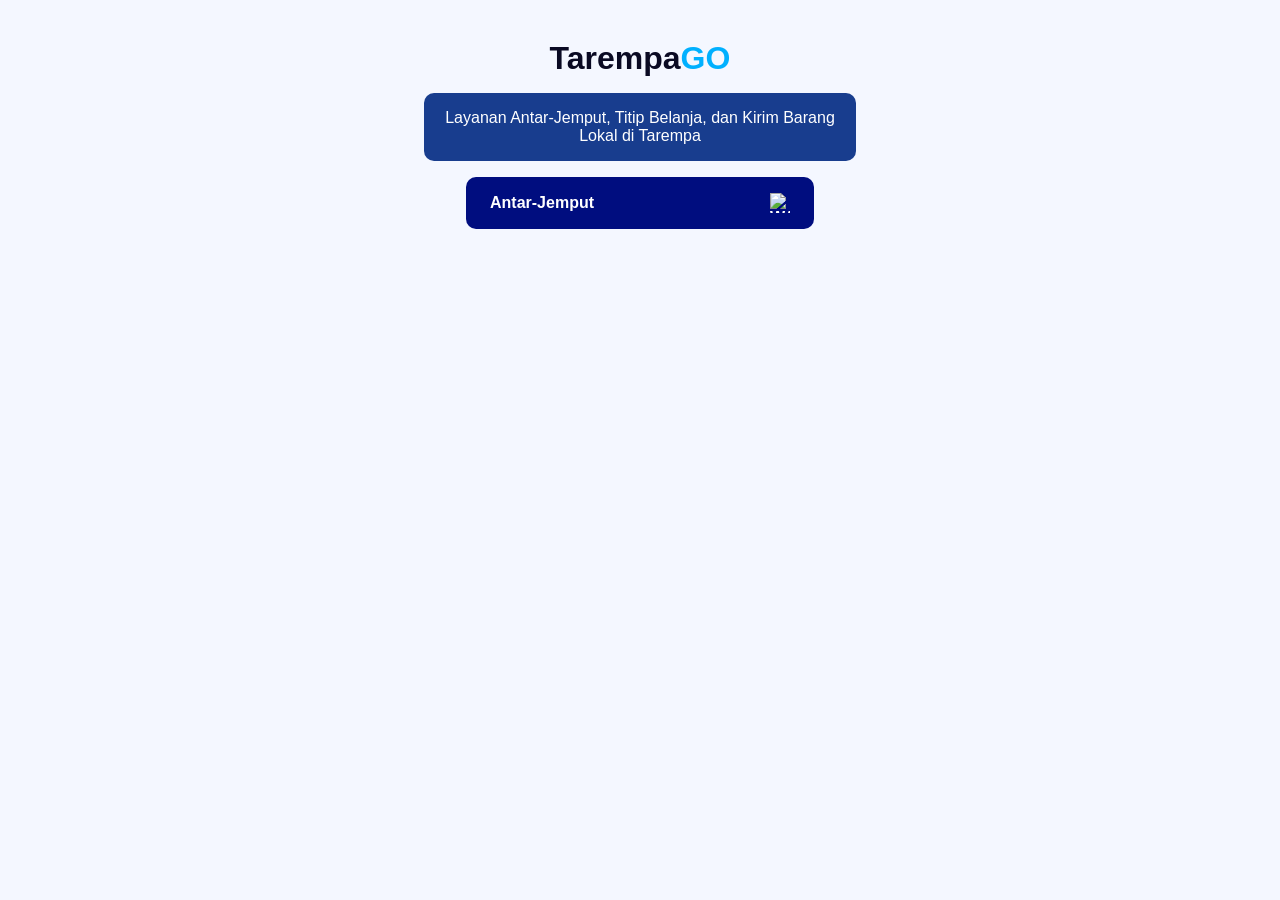
==== index.html @ 94921f46 "Add files via upload" ====
<!DOCTYPE html>
<html lang="id">
<head>
  <meta charset="UTF-8" />
  <meta name="viewport" content="width=device-width, initial-scale=1.0"/>
  <title>TarempaGO</title>
  <style>
    body {
      background: #f4f7ff;
      font-family: 'Segoe UI', sans-serif;
      display: flex;
      flex-direction: column;
      align-items: center;
      padding: 2rem;
    }
    .logo {
      font-size: 2rem;
      font-weight: bold;
      color: #0a0a23;
      margin-bottom: 1rem;
    }
    .subtitle {
      font-size: 1rem;
      text-align: center;
      background: #183d8e;
      color: white;
      padding: 1rem;
      border-radius: 10px;
      max-width: 400px;
    }
    .btn {
      display: flex;
      justify-content: space-between;
      align-items: center;
      background-color: #000d7f;
      color: white;
      border: none;
      padding: 1rem 1.5rem;
      border-radius: 10px;
      margin: 1rem;
      font-weight: bold;
      width: 300px;
      text-decoration: none;
    }
    .btn img {
      width: 20px;
      height: 20px;
    }
    .icon {
      background: #c7f5f4;
      padding: 1rem;
      border-radius: 1rem;
      margin-top: 1rem;
    }
  </style>
</head>
<body>
  <div class="logo">Tarempa<span style="color: #00b0ff;">GO</span></div>
  <div class="subtitle">Layanan Antar-Jemput, Titip Belanja, dan Kirim Barang Lokal di Tarempa</div>

  <a class="btn" href="https://wa.me/6288271127189?text=Halo%20TarempaGO%2C%20saya%20ingin%20antar-jemput">
    Antar-Jemput <img src="https://upload.wikimedia.org/wikipedia/commons/6/6b/WhatsApp.svg" alt="WA">
  </a>
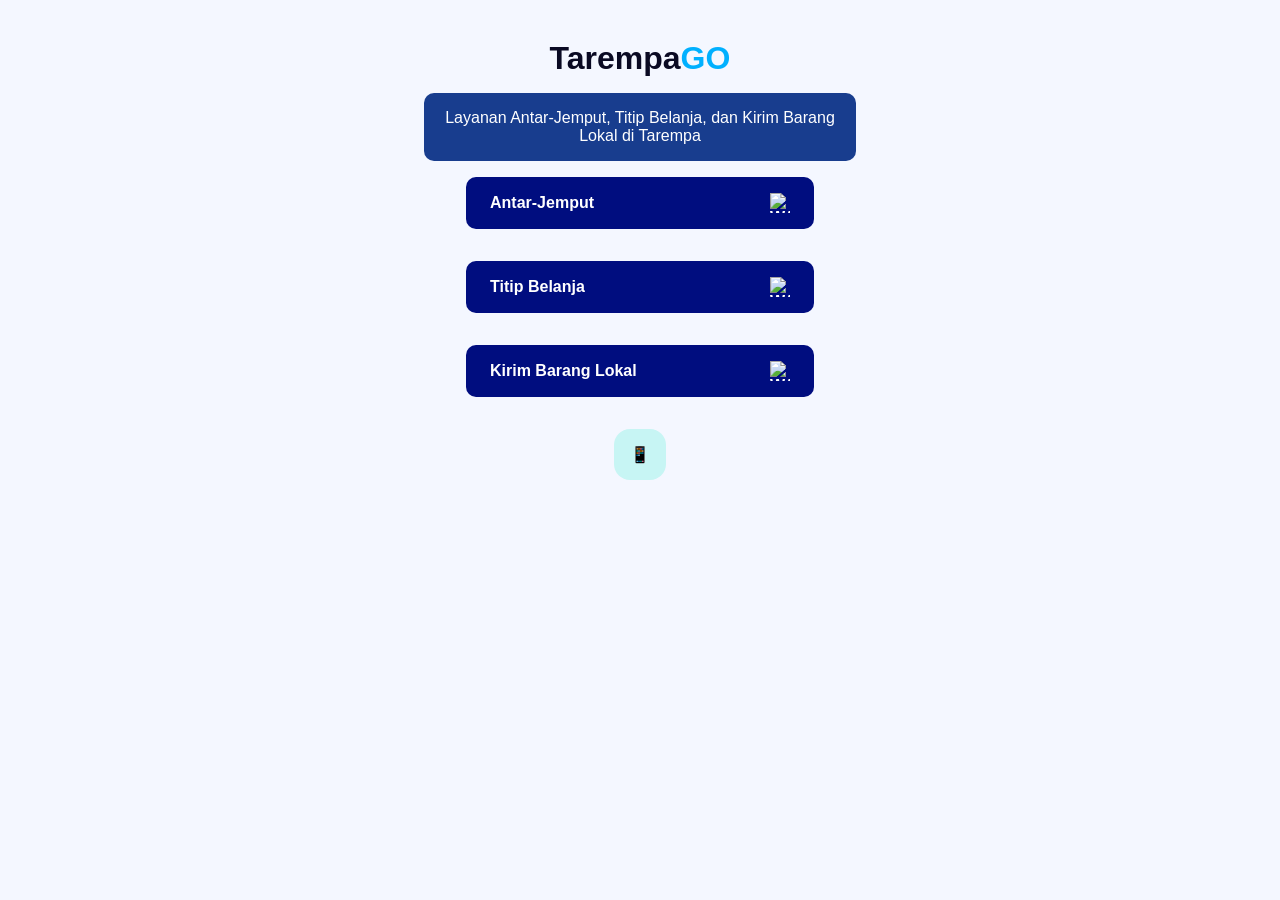
==== commit 464d2874: "index.html" ====
--- a/index.html
+++ b/index.html
@@ -61,3 +61,13 @@
   <a class="btn" href="https://wa.me/6288271127189?text=Halo%20TarempaGO%2C%20saya%20ingin%20antar-jemput">
     Antar-Jemput <img src="https://upload.wikimedia.org/wikipedia/commons/6/6b/WhatsApp.svg" alt="WA">
   </a>
+  <a class="btn" href="https://wa.me/6288271127189?text=Halo%20TarempaGO%2C%20saya%20ingin%20titip%20belanja">
+    Titip Belanja <img src="https://upload.wikimedia.org/wikipedia/commons/6/6b/WhatsApp.svg" alt="WA">
+  </a>
+  <a class="btn" href="https://wa.me/6288271127189?text=Halo%20TarempaGO%2C%20saya%20ingin%20kirim%20barang%20lokal">
+    Kirim Barang Lokal <img src="https://upload.wikimedia.org/wikipedia/commons/6/6b/WhatsApp.svg" alt="WA">
+  </a>
+
+  <div class="icon">📱</div>
+</body>
+</html>
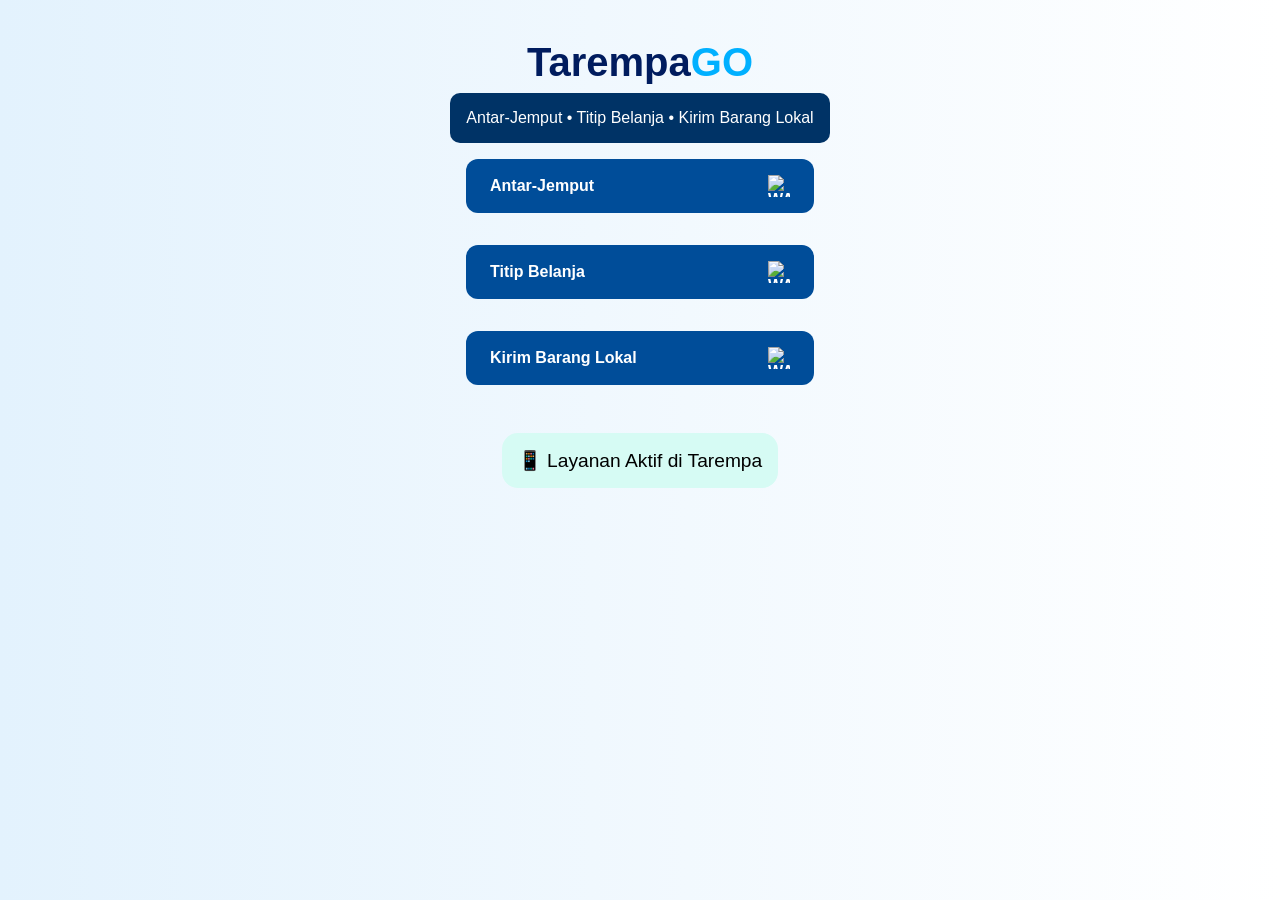
==== commit 5be14fff: "index.html" ====
--- a/index.html
+++ b/index.html
@@ -6,57 +6,83 @@
   <title>TarempaGO</title>
   <style>
     body {
-      background: #f4f7ff;
+      background: linear-gradient(to right, #e3f2fd, #ffffff);
       font-family: 'Segoe UI', sans-serif;
       display: flex;
       flex-direction: column;
       align-items: center;
       padding: 2rem;
+      animation: fadeIn 1.2s ease-in-out;
     }
+
+    @keyframes fadeIn {
+      from {opacity: 0; transform: translateY(20px);}
+      to {opacity: 1; transform: translateY(0);}
+    }
+
     .logo {
-      font-size: 2rem;
+      font-size: 2.5rem;
       font-weight: bold;
-      color: #0a0a23;
-      margin-bottom: 1rem;
+      color: #001c5e;
+      margin-bottom: 0.5rem;
+      animation: slideDown 1s ease;
     }
+
+    @keyframes slideDown {
+      0% {opacity: 0; transform: translateY(-30px);}
+      100% {opacity: 1; transform: translateY(0);}
+    }
+
     .subtitle {
       font-size: 1rem;
       text-align: center;
-      background: #183d8e;
+      background: #003366;
       color: white;
       padding: 1rem;
       border-radius: 10px;
       max-width: 400px;
+      animation: fadeIn 1.5s ease-in-out;
     }
+
     .btn {
       display: flex;
       justify-content: space-between;
       align-items: center;
-      background-color: #000d7f;
+      background-color: #004d99;
       color: white;
       border: none;
       padding: 1rem 1.5rem;
-      border-radius: 10px;
+      border-radius: 12px;
       margin: 1rem;
       font-weight: bold;
       width: 300px;
       text-decoration: none;
+      transition: transform 0.3s ease, box-shadow 0.3s ease;
     }
+
+    .btn:hover {
+      transform: translateY(-3px);
+      box-shadow: 0 8px 15px rgba(0, 0, 0, 0.2);
+      background-color: #0059b3;
+    }
+
     .btn img {
-      width: 20px;
-      height: 20px;
+      width: 22px;
+      height: 22px;
     }
+
     .icon {
-      background: #c7f5f4;
+      background: #d6fbf4;
       padding: 1rem;
       border-radius: 1rem;
-      margin-top: 1rem;
+      margin-top: 2rem;
+      font-size: 1.2rem;
     }
   </style>
 </head>
 <body>
   <div class="logo">Tarempa<span style="color: #00b0ff;">GO</span></div>
-  <div class="subtitle">Layanan Antar-Jemput, Titip Belanja, dan Kirim Barang Lokal di Tarempa</div>
+  <div class="subtitle">Antar-Jemput • Titip Belanja • Kirim Barang Lokal</div>
 
   <a class="btn" href="https://wa.me/6288271127189?text=Halo%20TarempaGO%2C%20saya%20ingin%20antar-jemput">
     Antar-Jemput <img src="https://upload.wikimedia.org/wikipedia/commons/6/6b/WhatsApp.svg" alt="WA">
@@ -68,6 +94,6 @@
     Kirim Barang Lokal <img src="https://upload.wikimedia.org/wikipedia/commons/6/6b/WhatsApp.svg" alt="WA">
   </a>
 
-  <div class="icon">📱</div>
+  <div class="icon">📱 Layanan Aktif di Tarempa</div>
 </body>
 </html>
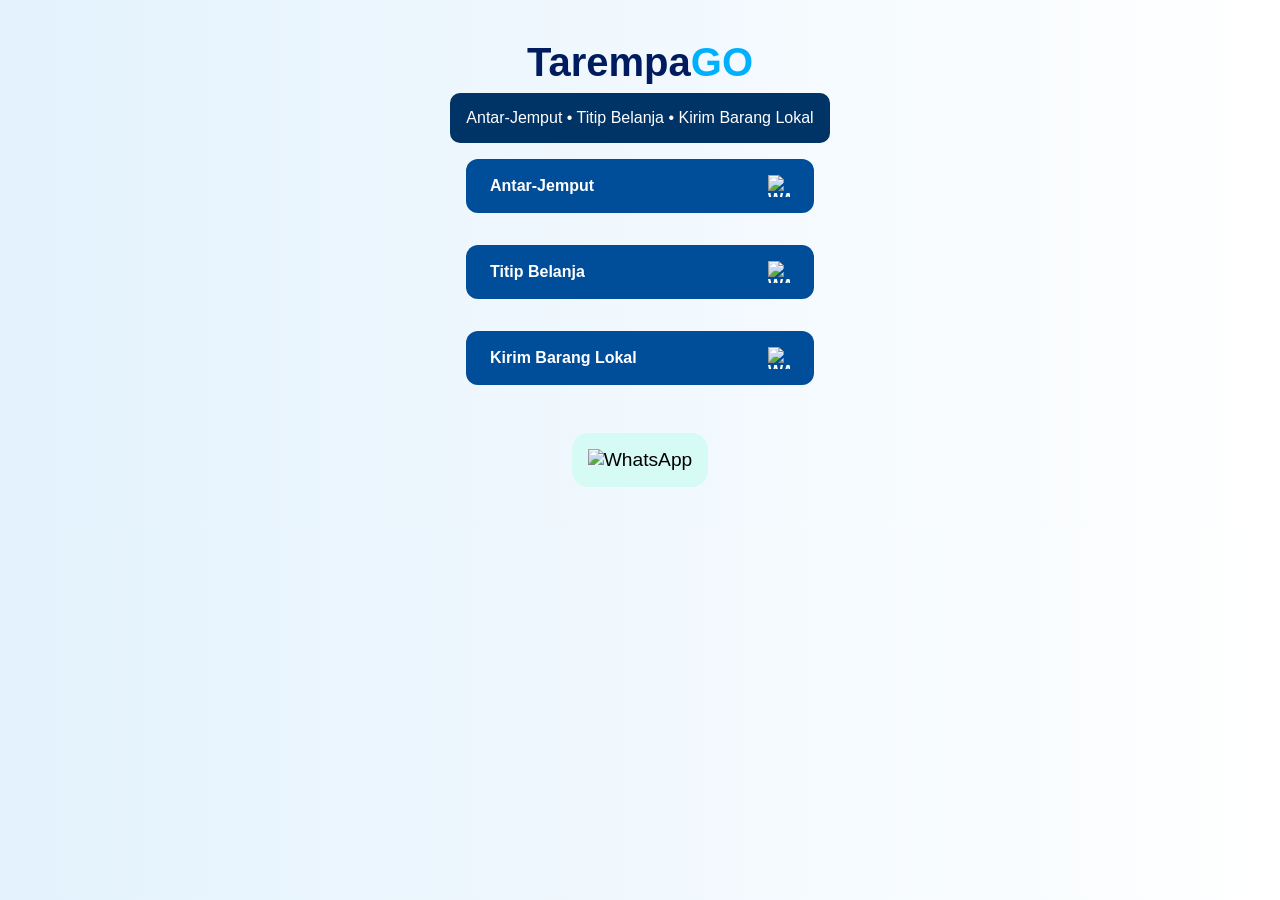
==== commit 11f679b6: "index.html" ====
--- a/index.html
+++ b/index.html
@@ -94,6 +94,8 @@
     Kirim Barang Lokal <img src="https://upload.wikimedia.org/wikipedia/commons/6/6b/WhatsApp.svg" alt="WA">
   </a>
 
-  <div class="icon">📱 Layanan Aktif di Tarempa</div>
+  <div class="icon">
+  <img src="https://upload.wikimedia.org/wikipedia/commons/6/6b/WhatsApp.svg" alt="WhatsApp" width="24" height="24" />
+</div>
 </body>
 </html>
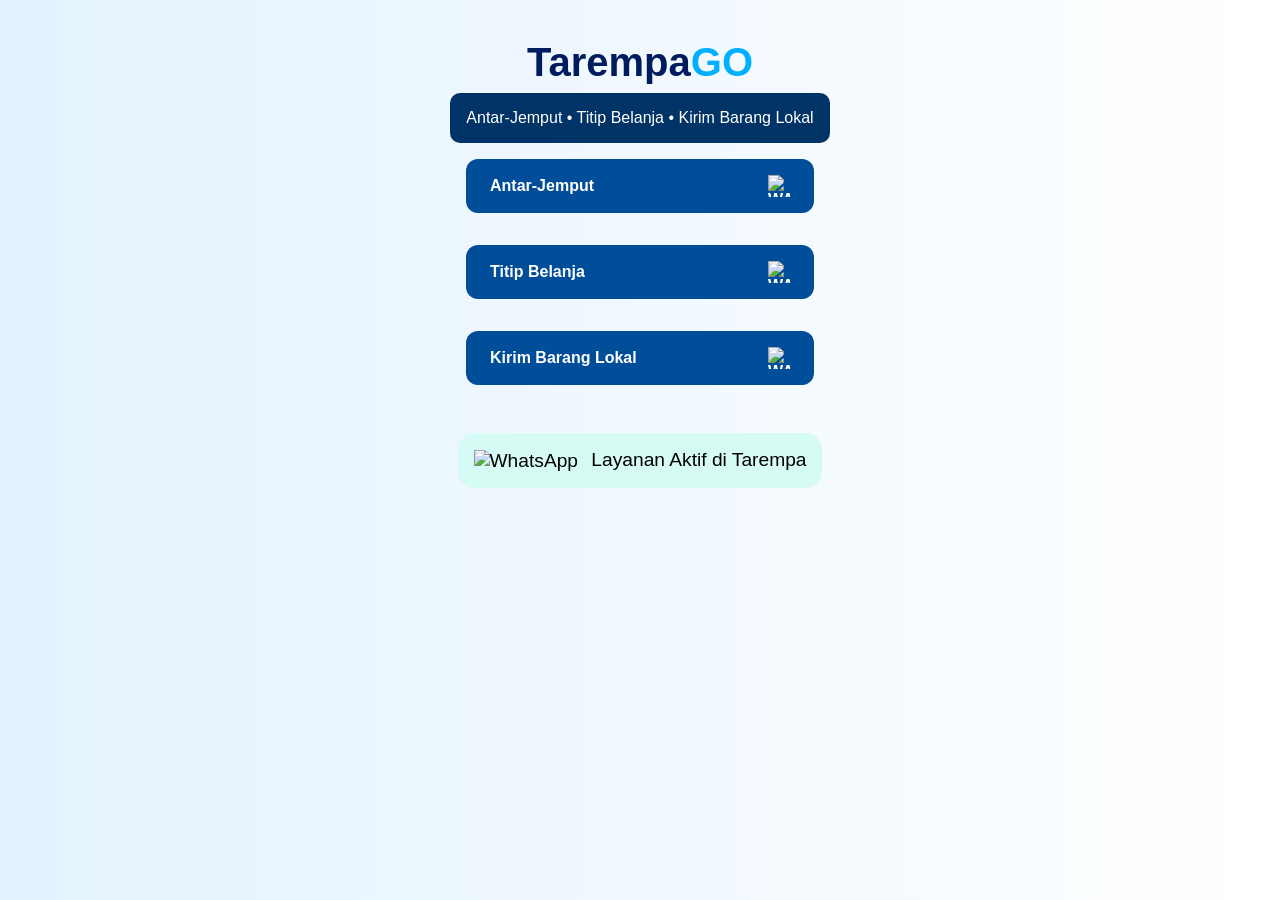
==== commit 35ea8e80: "index.html" ====
--- a/index.html
+++ b/index.html
@@ -95,7 +95,8 @@
   </a>
 
   <div class="icon">
-  <img src="https://upload.wikimedia.org/wikipedia/commons/6/6b/WhatsApp.svg" alt="WhatsApp" width="24" height="24" />
+  <img src="https://upload.wikimedia.org/wikipedia/commons/6/6b/WhatsApp.svg" alt="WhatsApp" width="24" height="24" style="vertical-align: middle; margin-right: 8px;" />
+  Layanan Aktif di Tarempa
 </div>
 </body>
 </html>
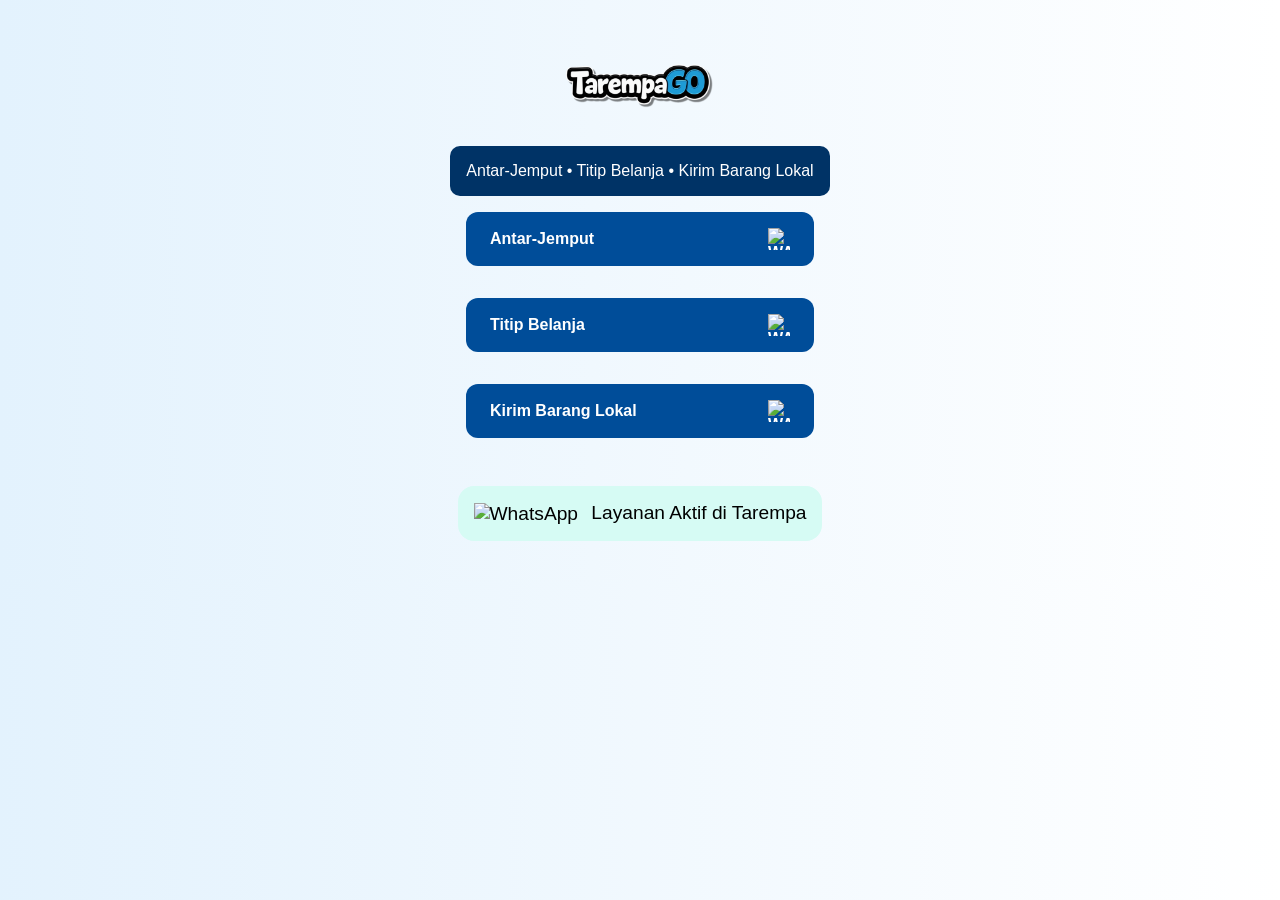
==== commit ce771a57: "index.html" ====
--- a/index.html
+++ b/index.html
@@ -81,7 +81,7 @@
   </style>
 </head>
 <body>
-  <div class="logo">Tarempa<span style="color: #00b0ff;">GO</span></div>
+  <img src="logo.png" alt="Logo TarempaGO" style="width: 160px; margin-bottom: 1rem;" />
   <div class="subtitle">Antar-Jemput • Titip Belanja • Kirim Barang Lokal</div>
 
   <a class="btn" href="https://wa.me/6288271127189?text=Halo%20TarempaGO%2C%20saya%20ingin%20antar-jemput">
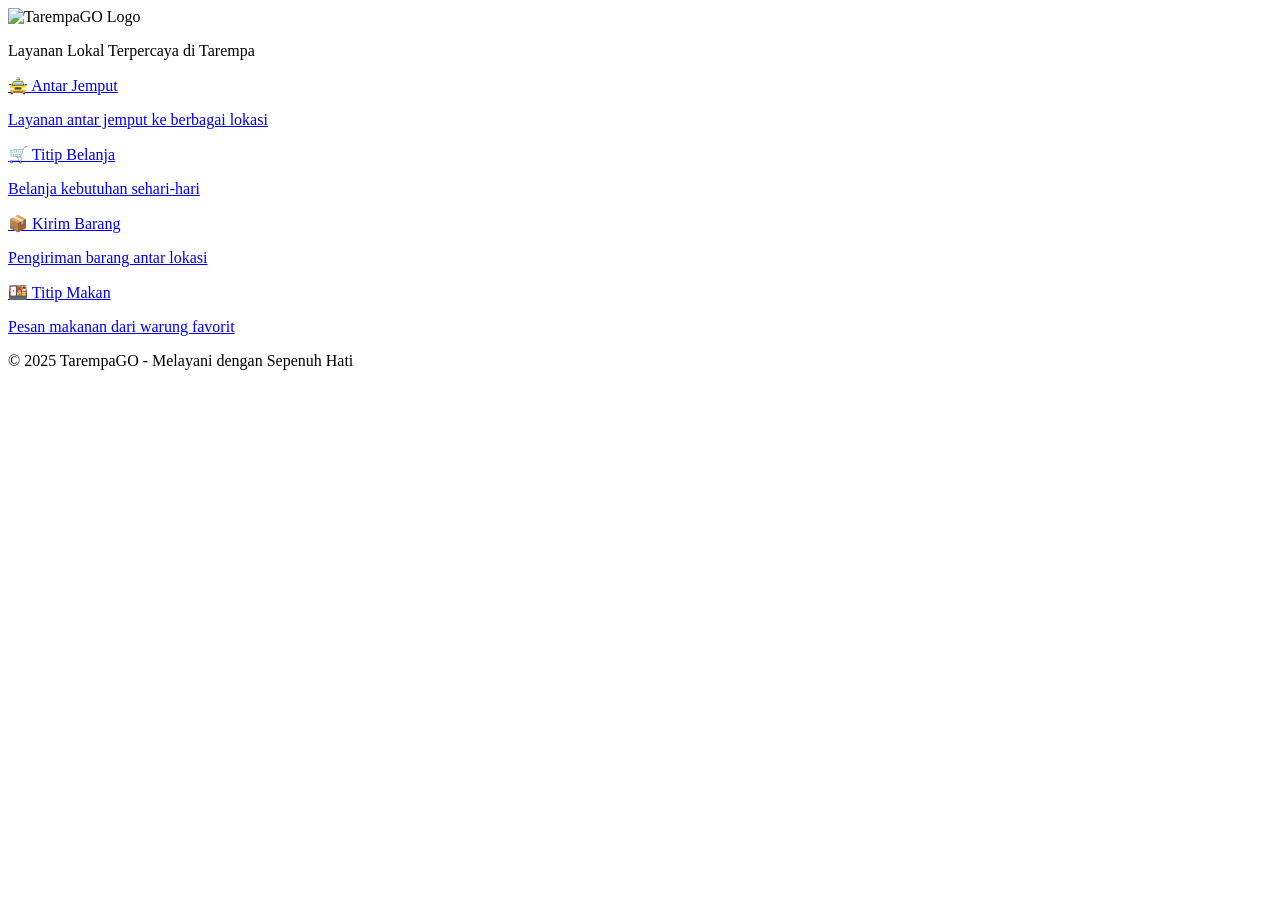
==== commit 5064e07a: "index.html" ====
--- a/index.html
+++ b/index.html
@@ -1,102 +1,55 @@
 <!DOCTYPE html>
 <html lang="id">
 <head>
-  <meta charset="UTF-8" />
-  <meta name="viewport" content="width=device-width, initial-scale=1.0"/>
-  <title>TarempaGO</title>
-  <style>
-    body {
-      background: linear-gradient(to right, #e3f2fd, #ffffff);
-      font-family: 'Segoe UI', sans-serif;
-      display: flex;
-      flex-direction: column;
-      align-items: center;
-      padding: 2rem;
-      animation: fadeIn 1.2s ease-in-out;
-    }
-
-    @keyframes fadeIn {
-      from {opacity: 0; transform: translateY(20px);}
-      to {opacity: 1; transform: translateY(0);}
-    }
-
-    .logo {
-      font-size: 2.5rem;
-      font-weight: bold;
-      color: #001c5e;
-      margin-bottom: 0.5rem;
-      animation: slideDown 1s ease;
-    }
-
-    @keyframes slideDown {
-      0% {opacity: 0; transform: translateY(-30px);}
-      100% {opacity: 1; transform: translateY(0);}
-    }
-
-    .subtitle {
-      font-size: 1rem;
-      text-align: center;
-      background: #003366;
-      color: white;
-      padding: 1rem;
-      border-radius: 10px;
-      max-width: 400px;
-      animation: fadeIn 1.5s ease-in-out;
-    }
-
-    .btn {
-      display: flex;
-      justify-content: space-between;
-      align-items: center;
-      background-color: #004d99;
-      color: white;
-      border: none;
-      padding: 1rem 1.5rem;
-      border-radius: 12px;
-      margin: 1rem;
-      font-weight: bold;
-      width: 300px;
-      text-decoration: none;
-      transition: transform 0.3s ease, box-shadow 0.3s ease;
-    }
-
-    .btn:hover {
-      transform: translateY(-3px);
-      box-shadow: 0 8px 15px rgba(0, 0, 0, 0.2);
-      background-color: #0059b3;
-    }
-
-    .btn img {
-      width: 22px;
-      height: 22px;
-    }
-
-    .icon {
-      background: #d6fbf4;
-      padding: 1rem;
-      border-radius: 1rem;
-      margin-top: 2rem;
-      font-size: 1.2rem;
-    }
-  </style>
+    <meta charset="UTF-8">
+    <meta name="viewport" content="width=device-width, initial-scale=1.0">
+    <title>TarempaGO - Layanan Lokal Tarempa</title>
+    <link rel="stylesheet" href="style.css">
 </head>
 <body>
-  <img src="logo.png" alt="Logo TarempaGO" style="width: 160px; margin-bottom: 1rem;" />
-  <div class="subtitle">Antar-Jemput • Titip Belanja • Kirim Barang Lokal</div>
+    <header>
+        <img src="logo.svg" alt="TarempaGO Logo" class="logo">
+        <p>Layanan Lokal Terpercaya di Tarempa</p>
+    </header>
 
-  <a class="btn" href="https://wa.me/6288271127189?text=Halo%20TarempaGO%2C%20saya%20ingin%20antar-jemput">
-    Antar-Jemput <img src="https://upload.wikimedia.org/wikipedia/commons/6/6b/WhatsApp.svg" alt="WA">
-  </a>
-  <a class="btn" href="https://wa.me/6288271127189?text=Halo%20TarempaGO%2C%20saya%20ingin%20titip%20belanja">
-    Titip Belanja <img src="https://upload.wikimedia.org/wikipedia/commons/6/6b/WhatsApp.svg" alt="WA">
-  </a>
-  <a class="btn" href="https://wa.me/6288271127189?text=Halo%20TarempaGO%2C%20saya%20ingin%20kirim%20barang%20lokal">
-    Kirim Barang Lokal <img src="https://upload.wikimedia.org/wikipedia/commons/6/6b/WhatsApp.svg" alt="WA">
-  </a>
+    <main>
+        <div class="service-container">
+            <div class="service-card">
+                <a href="antar.html">
+                    <span class="service-icon">🚖</span>
+                    <span class="service-text">Antar Jemput</span>
+                    <p class="service-desc">Layanan antar jemput ke berbagai lokasi</p>
+                </a>
+            </div>
 
-  <div class="icon">
-  <img src="https://upload.wikimedia.org/wikipedia/commons/6/6b/WhatsApp.svg" alt="WhatsApp" width="24" height="24" style="vertical-align: middle; margin-right: 8px;" />
-  Layanan Aktif di Tarempa
-</div>
+            <div class="service-card">
+                <a href="belanja.html">
+                    <span class="service-icon">🛒</span>
+                    <span class="service-text">Titip Belanja</span>
+                    <p class="service-desc">Belanja kebutuhan sehari-hari</p>
+                </a>
+            </div>
+
+            <div class="service-card">
+                <a href="kirim.html">
+                    <span class="service-icon">📦</span>
+                    <span class="service-text">Kirim Barang</span>
+                    <p class="service-desc">Pengiriman barang antar lokasi</p>
+                </a>
+            </div>
+
+            <div class="service-card">
+                <a href="titip-nama.html">
+                    <span class="service-icon">🍱</span>
+                    <span class="service-text">Titip Makan</span>
+                    <p class="service-desc">Pesan makanan dari warung favorit</p>
+                </a>
+            </div>
+        </div>
+    </main>
+
+    <footer>
+        <p>&copy; 2025 TarempaGO - Melayani dengan Sepenuh Hati</p>
+    </footer>
 </body>
 </html>
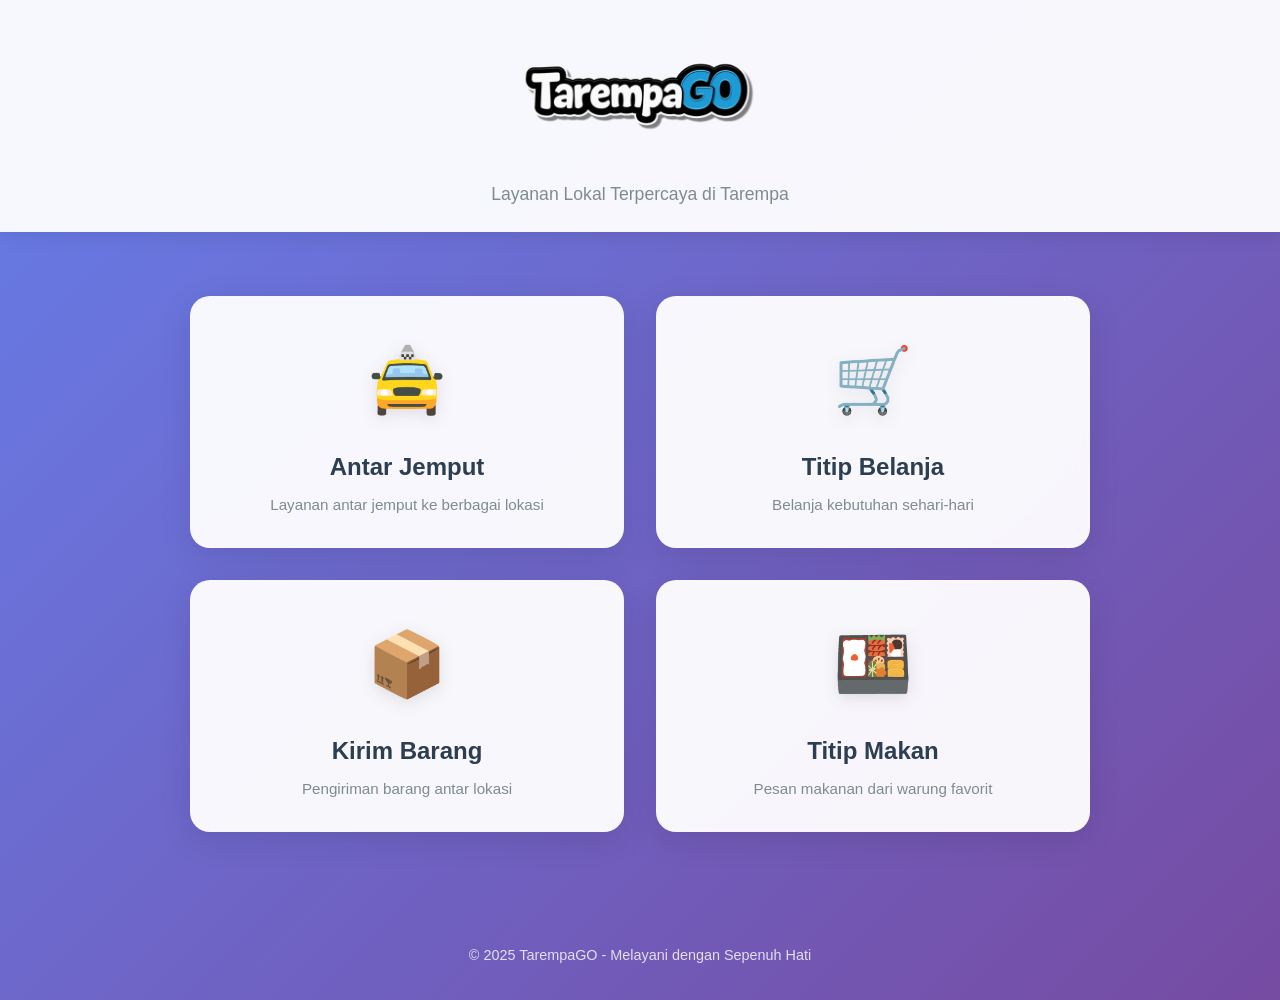
==== commit 086510e0: "Add files via upload" ====
--- a/index.html
+++ b/index.html
@@ -14,14 +14,16 @@
 
     <main>
         <div class="service-container">
+            <!-- Antar Jemput -->
             <div class="service-card">
-                <a href="antar.html">
+                <a href="user.html?next=antar.html">
                     <span class="service-icon">🚖</span>
                     <span class="service-text">Antar Jemput</span>
                     <p class="service-desc">Layanan antar jemput ke berbagai lokasi</p>
                 </a>
             </div>
 
+            <!-- Titip Belanja (tetap direct kalau tidak butuh nama) -->
             <div class="service-card">
                 <a href="belanja.html">
                     <span class="service-icon">🛒</span>
@@ -30,16 +32,18 @@
                 </a>
             </div>
 
+            <!-- Kirim Barang -->
             <div class="service-card">
-                <a href="kirim.html">
+                <a href="user.html?next=kirim.html">
                     <span class="service-icon">📦</span>
                     <span class="service-text">Kirim Barang</span>
                     <p class="service-desc">Pengiriman barang antar lokasi</p>
                 </a>
             </div>
 
+            <!-- Titip Makan -->
             <div class="service-card">
-                <a href="titip-nama.html">
+                <a href="user.html">
                     <span class="service-icon">🍱</span>
                     <span class="service-text">Titip Makan</span>
                     <p class="service-desc">Pesan makanan dari warung favorit</p>
--- a/style.css
+++ b/style.css
@@ -0,0 +1,349 @@
+/* Reset dan Base Styles */
+* {
+    margin: 0;
+    padding: 0;
+    box-sizing: border-box;
+}
+
+body {
+    font-family: 'Segoe UI', Tahoma, Geneva, Verdana, sans-serif;
+    line-height: 1.6;
+    color: #333;
+    background: linear-gradient(135deg, #667eea 0%, #764ba2 100%);
+    min-height: 100vh;
+}
+
+/* Header Styles */
+header {
+    background: rgba(255, 255, 255, 0.95);
+    backdrop-filter: blur(10px);
+    text-align: center;
+    padding: 1.5rem 1rem;
+    box-shadow: 0 2px 20px rgba(0, 0, 0, 0.1);
+    margin-bottom: 2rem;
+}
+
+.logo {
+    max-width: 250px;
+    height: auto;
+    margin-bottom: 0.5rem; /* atau 0.25rem jika ingin lebih dekat lagi */
+}
+
+header p {
+    color: #7f8c8d;
+    font-size: 1.1rem;
+    font-weight: 300;
+    margin-top: 0;         /* ← HAPUS JARAK ATAS */
+    padding-top: 0;        /* ← TAMBAHAN AMAN */
+}
+
+/* Main Content */
+main {
+    max-width: 1200px;
+    margin: 0 auto;
+    padding: 0 1rem;
+}
+
+/* Service Container (Index Page) */
+.service-container {
+    display: grid;
+    grid-template-columns: repeat(auto-fit, minmax(280px, 1fr));
+    gap: 2rem;
+    padding: 2rem 0;
+    max-width: 900px;
+    margin: 0 auto;
+}
+
+.service-card {
+    background: rgba(255, 255, 255, 0.95);
+    backdrop-filter: blur(10px);
+    border-radius: 20px;
+    padding: 2rem;
+    text-align: center;
+    box-shadow: 0 8px 32px rgba(0, 0, 0, 0.1);
+    transition: all 0.3s ease;
+    border: 1px solid rgba(255, 255, 255, 0.2);
+}
+
+.service-card:hover {
+    transform: translateY(-10px);
+    box-shadow: 0 15px 40px rgba(0, 0, 0, 0.2);
+}
+
+.service-card a {
+    text-decoration: none;
+    color: inherit;
+    display: block;
+}
+
+.service-icon {
+    font-size: 4rem;
+    display: block;
+    margin-bottom: 1rem;
+    filter: drop-shadow(0 4px 8px rgba(0, 0, 0, 0.1));
+}
+
+.service-text {
+    font-size: 1.5rem;
+    font-weight: 600;
+    color: #2c3e50;
+    margin-bottom: 0.5rem;
+    display: block;
+}
+
+.service-desc {
+    color: #7f8c8d;
+    font-size: 0.95rem;
+    line-height: 1.4;
+}
+
+/* Form Container */
+.form-container {
+    max-width: 600px;
+    margin: 0 auto 2rem;
+    background: rgba(255, 255, 255, 0.95);
+    backdrop-filter: blur(10px);
+    border-radius: 20px;
+    padding: 2.5rem;
+    box-shadow: 0 8px 32px rgba(0, 0, 0, 0.1);
+    border: 1px solid rgba(255, 255, 255, 0.2);
+}
+
+/* Form Styles */
+.form-group {
+    margin-bottom: 1.5rem;
+}
+
+.form-group label {
+    display: block;
+    margin-bottom: 0.5rem;
+    font-weight: 600;
+    color: #2c3e50;
+    font-size: 0.95rem;
+}
+
+.form-group input[type="text"],
+.form-group input[type="tel"],
+.form-group input[type="datetime-local"],
+.form-group select,
+.form-group textarea {
+    width: 100%;
+    padding: 0.875rem 1rem;
+    border: 2px solid #e1e8ed;
+    border-radius: 12px;
+    font-size: 1rem;
+    transition: all 0.3s ease;
+    background: rgba(255, 255, 255, 0.8);
+    font-family: inherit;
+}
+
+.form-group input:focus,
+.form-group select:focus,
+.form-group textarea:focus {
+    outline: none;
+    border-color: #667eea;
+    box-shadow: 0 0 0 3px rgba(102, 126, 234, 0.1);
+    background: rgba(255, 255, 255, 1);
+}
+
+.form-group textarea {
+    resize: vertical;
+    min-height: 100px;
+}
+
+/* Payment Method Fieldset */
+.payment-method {
+    border: 2px solid #e1e8ed;
+    border-radius: 12px;
+    padding: 1.5rem;
+    margin: 1.5rem 0;
+    background: rgba(248, 250, 252, 0.8);
+}
+
+.payment-method legend {
+    font-weight: 600;
+    color: #2c3e50;
+    padding: 0 1rem;
+    font-size: 0.95rem;
+}
+
+.radio-group {
+    display: flex;
+    gap: 1.5rem;
+    flex-wrap: wrap;
+}
+
+.radio-label {
+    display: flex;
+    align-items: center;
+    cursor: pointer;
+    font-weight: 500;
+    color: #2c3e50;
+}
+
+.radio-label input[type="radio"] {
+    margin-right: 0.5rem;
+    transform: scale(1.2);
+    accent-color: #667eea;
+}
+
+/* Submit Button */
+.submit-btn {
+    width: 100%;
+    background: linear-gradient(135deg, #667eea 0%, #764ba2 100%);
+    color: white;
+    border: none;
+    padding: 1rem 2rem;
+    font-size: 1.1rem;
+    font-weight: 600;
+    border-radius: 12px;
+    cursor: pointer;
+    transition: all 0.3s ease;
+    box-shadow: 0 4px 15px rgba(102, 126, 234, 0.3);
+    margin-top: 1rem;
+}
+
+.submit-btn:hover {
+    transform: translateY(-2px);
+    box-shadow: 0 6px 20px rgba(102, 126, 234, 0.4);
+}
+
+.submit-btn:active {
+    transform: translateY(0);
+}
+
+/* Back Link */
+.back-link {
+    text-align: center;
+    margin-top: 2rem;
+}
+
+.back-link a {
+    color: #667eea;
+    text-decoration: none;
+    font-weight: 500;
+    padding: 0.5rem 1rem;
+    border-radius: 8px;
+    transition: all 0.3s ease;
+    display: inline-block;
+}
+
+.back-link a:hover {
+    background: rgba(102, 126, 234, 0.1);
+    transform: translateX(-5px);
+}
+
+/* Footer */
+footer {
+    text-align: center;
+    padding: 2rem 1rem;
+    color: rgba(255, 255, 255, 0.8);
+    font-size: 0.9rem;
+    margin-top: 3rem;
+}
+
+/* Responsive Design */
+@media (max-width: 768px) {
+    header h1 {
+        font-size: 2rem;
+    }
+    
+    header p {
+        font-size: 1rem;
+    }
+    
+    .service-container {
+        grid-template-columns: 1fr;
+        gap: 1.5rem;
+        padding: 1rem 0;
+    }
+    
+    .service-card {
+        padding: 1.5rem;
+    }
+    
+    .service-icon {
+        font-size: 3rem;
+    }
+    
+    .service-text {
+        font-size: 1.3rem;
+    }
+    
+    .form-container {
+        margin: 0 1rem 2rem;
+        padding: 1.5rem;
+    }
+    
+    .radio-group {
+        flex-direction: column;
+        gap: 1rem;
+    }
+    
+    .submit-btn {
+        font-size: 1rem;
+        padding: 0.875rem 1.5rem;
+    }
+}
+
+@media (max-width: 480px) {
+    header {
+        padding: 1rem;
+    }
+    
+    .logo {
+        max-width: 80px;
+    }
+    
+    header h1 {
+        font-size: 1.75rem;
+    }
+    
+    .service-card {
+        padding: 1.25rem;
+    }
+    
+    .service-icon {
+        font-size: 2.5rem;
+    }
+    
+    .form-container {
+        padding: 1.25rem;
+    }
+    
+    .form-group input,
+    .form-group select,
+    .form-group textarea {
+        padding: 0.75rem;
+        font-size: 0.95rem;
+    }
+}
+
+/* Loading Animation */
+@keyframes fadeInUp {
+    from {
+        opacity: 0;
+        transform: translateY(30px);
+    }
+    to {
+        opacity: 1;
+        transform: translateY(0);
+    }
+}
+
+.service-card,
+.form-container {
+    animation: fadeInUp 0.6s ease-out;
+}
+
+/* Placeholder Styling */
+::placeholder {
+    color: #a0aec0;
+    opacity: 1;
+}
+
+/* Selection Styling */
+::selection {
+    background: rgba(102, 126, 234, 0.2);
+    color: #2c3e50;
+}
